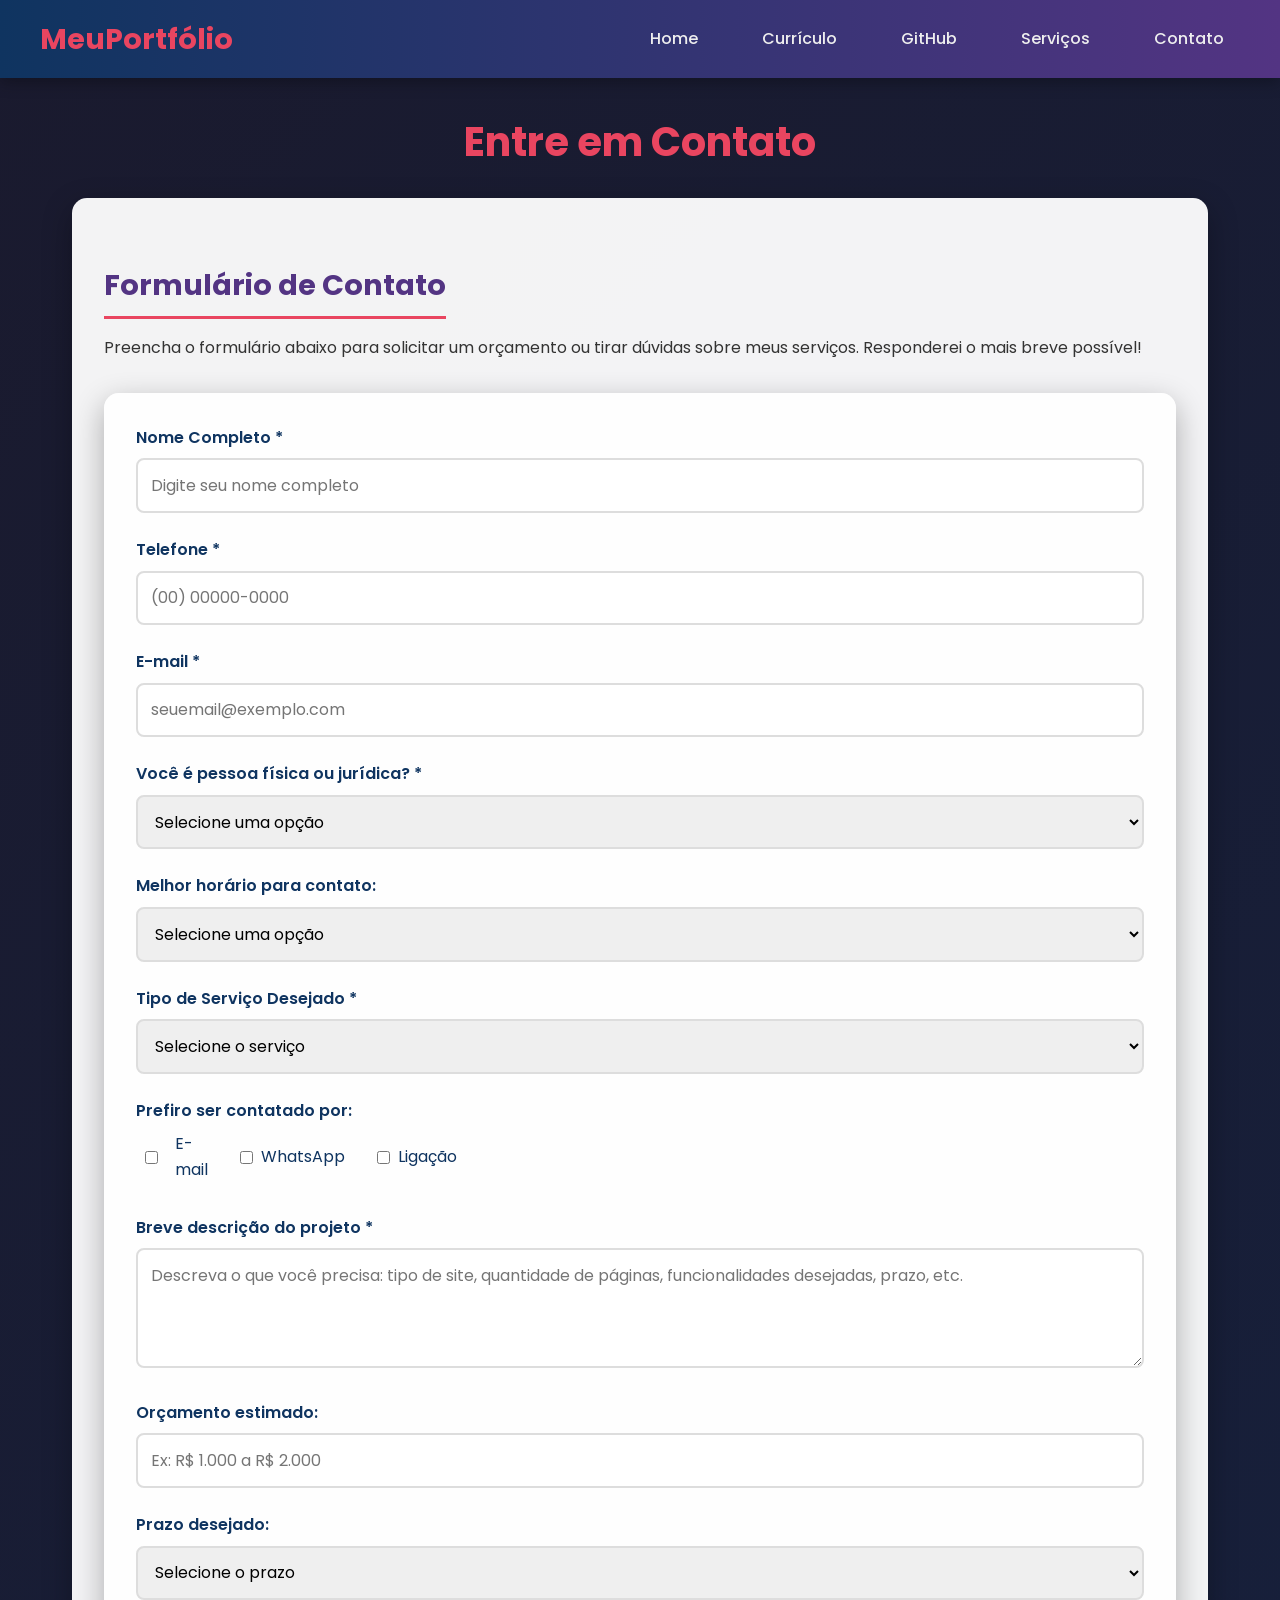
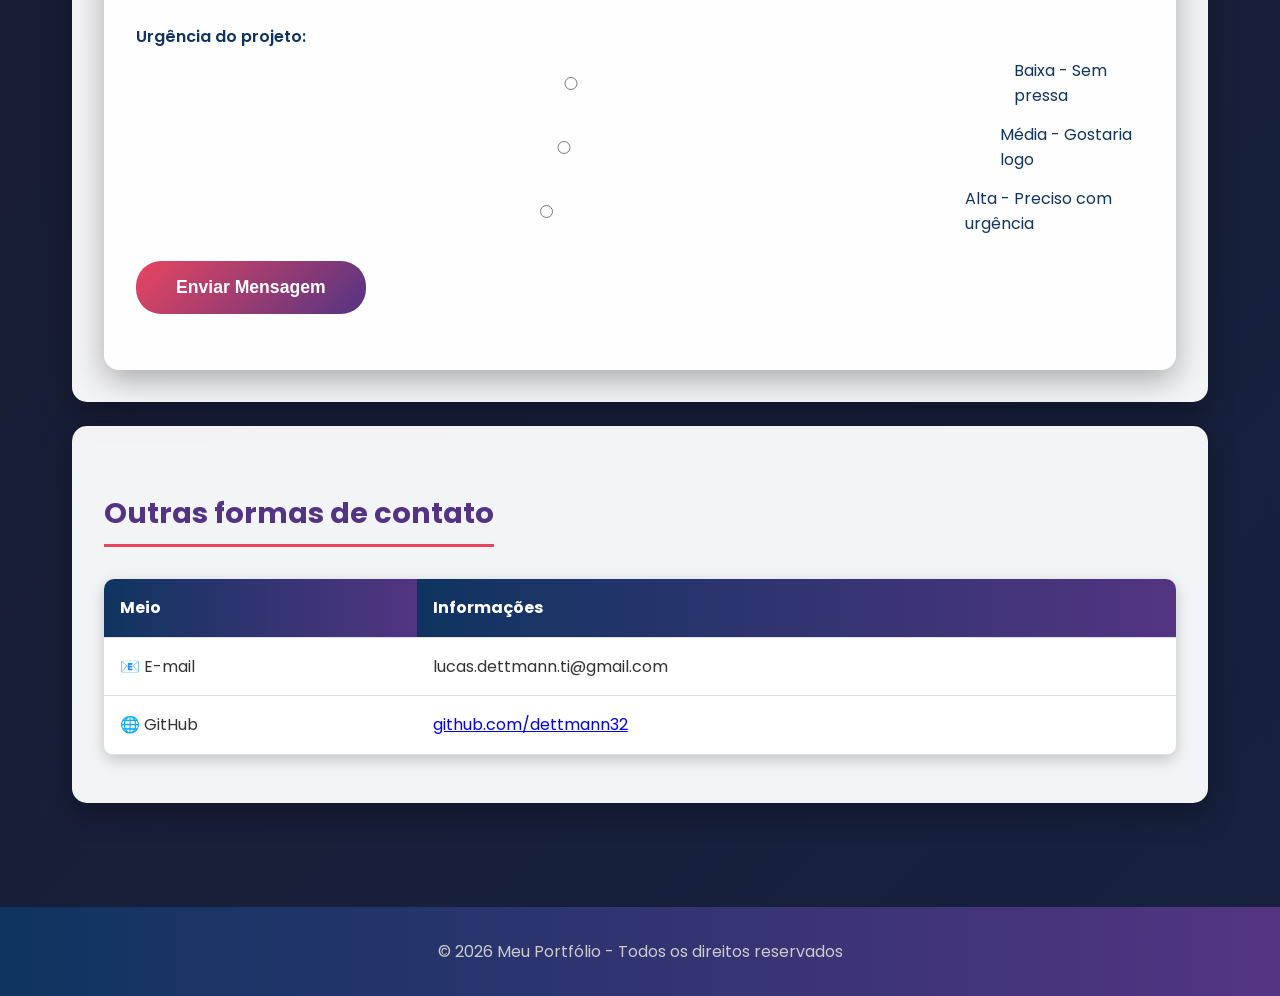
==== pages/contato.html @ 50a173eb "potifolio quebrado" ====
<!DOCTYPE html>
<html lang="pt-BR">
<head>
    <meta charset="UTF-8">
    <meta name="viewport" content="width=device-width, initial-scale=1.0">
    <title>Contato - Meu Portfólio</title>
    <link rel="stylesheet" href="../style.css">
</head>
<body>
    <header>
        <nav>
            <a href="../index.html" class="logo">MeuPortfólio</a>
            <ul>
                <li><a href="../index.html">Home</a></li>
                <li><a href="curriculo.html">Currículo</a></li>
                <li><a href="github.html">GitHub</a></li>
                <li><a href="servicos.html">Serviços</a></li>
                <li><a href="contato.html">Contato</a></li>
            </ul>
        </nav>
    </header>

    <main class="container">
        <h1>Entre em Contato</h1>

        <section class="card">
            <h2>Formulário de Contato</h2>
            <p style="margin-bottom: 2rem;">Preencha o formulário abaixo para solicitar um orçamento ou tirar dúvidas sobre meus serviços. Responderei o mais breve possível!</p>
            
            <form action="#" method="POST">
                <div class="form-group">
                    <label for="nome">Nome Completo *</label>
                    <input type="text" id="nome" name="nome" required placeholder="Digite seu nome completo">
                </div>

                <div class="form-group">
                    <label for="telefone">Telefone *</label>
                    <input type="tel" id="telefone" name="telefone" required placeholder="(00) 00000-0000">
                </div>

                <div class="form-group">
                    <label for="email">E-mail *</label>
                    <input type="email" id="email" name="email" required placeholder="seuemail@exemplo.com">
                </div>

                <div class="form-group">
                    <label for="tipo-cliente">Você é pessoa física ou jurídica? *</label>
                    <select id="tipo-cliente" name="tipo-cliente" required>
                        <option value="">Selecione uma opção</option>
                        <option value="pf">Pessoa Física</option>
                        <option value="pj">Pessoa Jurídica (Empresa)</option>
                    </select>
                </div>

                <div class="form-group">
                    <label for="horario">Melhor horário para contato:</label>
                    <select id="horario" name="horario">
                        <option value="">Selecione uma opção</option>
                        <option value="manha">Manhã (8h às 12h)</option>
                        <option value="tarde">Tarde (12h às 18h)</option>
                        <option value="noite">Noite (18h às 22h)</option>
                        <option value="qualquer">Qualquer horário</option>
                    </select>
                </div>

                <div class="form-group">
                    <label for="servico">Tipo de Serviço Desejado *</label>
                    <select id="servico" name="servico" required>
                        <option value="">Selecione o serviço</option>
                        <option value="estatico-1-2">Site Estático - 1 a 2 páginas (R$ 500)</option>
                        <option value="estatico-3-5">Site Estático - 3 a 5 páginas (R$ 1.000)</option>
                        <option value="estatico-mais-5">Site Estático - Mais de 5 páginas (R$ 2.000)</option>
                        <option value="dinamico-basico">Site Dinâmico Básico (A partir de R$ 3.000)</option>
                        <option value="dinamico-completo">Site Dinâmico Completo (A partir de R$ 5.000)</option>
                        <option value="avancado">Site Avançado (A partir de R$ 8.000)</option>
                        <option value="ecommerce">E-commerce (A partir de R$ 6.000)</option>
                        <option value="outro">Outro / Não sei ainda</option>
                    </select>
                </div>

                <div class="form-group">
                    <label>Prefiro ser contatado por:</label>
                    <div style="display: flex; gap: 2rem; margin-top: 0.5rem;">
                        <label style="display: flex; align-items: center; gap: 0.5rem; font-weight: normal;">
                            <input type="checkbox" name="contato-via" value="email"> E-mail
                        </label>
                        <label style="display: flex; align-items: center; gap: 0.5rem; font-weight: normal;">
                            <input type="checkbox" name="contato-via" value="whatsapp"> WhatsApp
                        </label>
                        <label style="display: flex; align-items: center; gap: 0.5rem; font-weight: normal;">
                            <input type="checkbox" name="contato-via" value="telefone"> Ligação
                        </label>
                    </div>
                </div>

                <div class="form-group">
                    <label for="descricao">Breve descrição do projeto *</label>
                    <textarea id="descricao" name="descricao" required placeholder="Descreva o que você precisa: tipo de site, quantidade de páginas, funcionalidades desejadas, prazo, etc."></textarea>
                </div>

                <div class="form-group">
                    <label for="orcamento">Orçamento estimado:</label>
                    <input type="text" id="orcamento" name="orcamento" placeholder="Ex: R$ 1.000 a R$ 2.000">
                </div>

                <div class="form-group">
                    <label for="prazo">Prazo desejado:</label>
                    <select id="prazo" name="prazo">
                        <option value="">Selecione o prazo</option>
                        <option value="1-mes">1 mês</option>
                        <option value="2-meses">2 meses</option>
                        <option value="3-meses">3 meses</option>
                        <option value="6-meses">6 meses</option>
                        <option value="sem-prazo">Sem prazo definido</option>
                    </select>
                </div>

                <div class="form-group">
                    <label>Urgência do projeto:</label>
                    <div style="margin-top: 0.5rem; display: flex; flex-direction: column; gap: 0.8rem;">
                        <label style="display: flex; align-items: center; gap: 0.5rem; font-weight: normal; margin: 0;">
                            <input type="radio" name="urgencia" value="baixa"> Baixa - Sem pressa
                        </label>
                        <label style="display: flex; align-items: center; gap: 0.5rem; font-weight: normal; margin: 0;">
                            <input type="radio" name="urgencia" value="media"> Média - Gostaria logo
                        </label>
                        <label style="display: flex; align-items: center; gap: 0.5rem; font-weight: normal; margin: 0;">
                            <input type="radio" name="urgencia" value="alta"> Alta - Preciso com urgência
                        </label>
                    </div>
                </div>

                <div class="form-group">
                    <button type="submit" class="btn">Enviar Mensagem</button>
                </div>
            </form>
        </section>

        <section class="card">
            <h2>Outras formas de contato</h2>
            <table>
                <tr>
                    <th>Meio</th>
                    <th>Informações</th>
                </tr>
                <tr>
                    <td>📧 E-mail</td>
                    <td>lucas.dettmann.ti@gmail.com</td>
                </tr>
                <tr>
                    <td>🌐 GitHub</td>
                    <td><a href="https://github.com/dettmann32" target="_blank">github.com/dettmann32</a></td>
                </tr>
            </table>
        </section>
    </main>

    <footer>
        <p>&copy; 2026 Meu Portfólio - Todos os direitos reservados</p>
    </footer>
</body>
</html>
---- style.css ----
@import url('https://fonts.googleapis.com/css2?family=Poppins:wght@300;400;600;700&display=swap');

* {
    margin: 0;
    padding: 0;
    box-sizing: border-box;
}

body {
    font-family: 'Poppins', sans-serif;
    background: linear-gradient(135deg, #1a1a2e 0%, #16213e 100%);
    color: #eee;
    min-height: 100vh;
    line-height: 1.6;
}

header {
    background: linear-gradient(90deg, #0f3460, #533483);
    padding: 1rem 2rem;
    position: sticky;
    top: 0;
    z-index: 100;
    box-shadow: 0 4px 15px rgba(0,0,0,0.3);
}

nav {
    display: flex;
    justify-content: space-between;
    align-items: center;
    max-width: 1200px;
    margin: 0 auto;
}

.logo {
    font-size: 1.8rem;
    font-weight: 700;
    color: #e94560;
    text-decoration: none;
}

nav ul {
    display: flex;
    list-style: none;
    gap: 2rem;
}

nav ul li a {
    color: #eee;
    text-decoration: none;
    font-weight: 500;
    transition: color 0.3s, transform 0.3s;
    padding: 0.5rem 1rem;
    border-radius: 5px;
}

nav ul li a:hover {
    color: #e94560;
    transform: translateY(-2px);
}

.container {
    max-width: 1200px;
    margin: 0 auto;
    padding: 2rem;
}

h1 {
    color: #e94560;
    font-size: 2.5rem;
    margin-bottom: 1.5rem;
    text-align: center;
}

h2 {
    color: #533483;
    font-size: 1.8rem;
    margin: 2rem 0 1rem;
    padding-bottom: 0.5rem;
    border-bottom: 3px solid #e94560;
    display: inline-block;
}

h3 {
    color: #0f3460;
    font-size: 1.3rem;
    margin: 1rem 0 0.5rem;
}

.card {
    background: rgba(255,255,255,0.95);
    border-radius: 15px;
    padding: 2rem;
    margin: 1.5rem 0;
    box-shadow: 0 10px 30px rgba(0,0,0,0.3);
    color: #333;
}

.hero {
    text-align: center;
    padding: 4rem 2rem;
    background: linear-gradient(135deg, #0f3460 0%, #533483 100%);
    border-radius: 20px;
    margin-bottom: 2rem;
}

.hero img {
    width: 200px;
    height: 200px;
    border-radius: 50%;
    border: 5px solid #e94560;
    object-fit: cover;
    margin-bottom: 1.5rem;
    box-shadow: 0 10px 30px rgba(0,0,0,0.4);
}

.hero h1 {
    color: #fff;
    font-size: 3rem;
    margin-bottom: 0.5rem;
}

.hero p {
    color: #ccc;
    font-size: 1.2rem;
}

.skills-grid {
    display: grid;
    grid-template-columns: repeat(auto-fit, minmax(250px, 1fr));
    gap: 1.5rem;
    margin: 1.5rem 0;
}

.skill-item {
    background: linear-gradient(135deg, #0f3460, #533483);
    padding: 1.5rem;
    border-radius: 10px;
    text-align: center;
    transition: transform 0.3s;
}

.skill-item:hover {
    transform: translateY(-5px);
}

.skill-item span {
    font-size: 2rem;
    display: block;
    margin-bottom: 0.5rem;
}

table {
    width: 100%;
    border-collapse: collapse;
    margin: 1rem 0;
    background: #fff;
    border-radius: 10px;
    overflow: hidden;
    box-shadow: 0 5px 15px rgba(0,0,0,0.2);
}

th, td {
    padding: 1rem;
    text-align: left;
    border-bottom: 1px solid #ddd;
}

th {
    background: linear-gradient(90deg, #0f3460, #533483);
    color: #fff;
}

tr:hover {
    background: rgba(83, 52, 131, 0.1);
}

form {
    background: rgba(255,255,255,0.95);
    padding: 2rem;
    border-radius: 15px;
    color: #333;
    box-shadow: 0 10px 30px rgba(0,0,0,0.3);
}

.form-group {
    margin-bottom: 1.5rem;
}

label {
    display: block;
    font-weight: 600;
    margin-bottom: 0.5rem;
    color: #0f3460;
}

input, select, textarea {
    width: 100%;
    padding: 0.8rem;
    border: 2px solid #ddd;
    border-radius: 8px;
    font-size: 1rem;
    font-family: inherit;
    transition: border-color 0.3s;
}

input:focus, select:focus, textarea:focus {
    outline: none;
    border-color: #e94560;
}

textarea {
    min-height: 120px;
    resize: vertical;
}

.btn {
    background: linear-gradient(135deg, #e94560, #533483);
    color: #fff;
    padding: 1rem 2.5rem;
    border: none;
    border-radius: 25px;
    font-size: 1.1rem;
    font-weight: 600;
    cursor: pointer;
    transition: transform 0.3s, box-shadow 0.3s;
}

.btn:hover {
    transform: translateY(-3px);
    box-shadow: 0 10px 20px rgba(233, 69, 96, 0.4);
}

.github-card {
    text-align: center;
    padding: 3rem;
}

.github-card a {
    display: inline-block;
    background: linear-gradient(135deg, #333, #555);
    color: #fff;
    padding: 1.5rem 3rem;
    border-radius: 10px;
    text-decoration: none;
    font-size: 1.3rem;
    font-weight: 600;
    transition: transform 0.3s, box-shadow 0.3s;
    margin-top: 1rem;
}

.github-card a:hover {
    transform: translateY(-5px);
    box-shadow: 0 15px 30px rgba(0,0,0,0.4);
}

.services-grid {
    display: grid;
    grid-template-columns: repeat(auto-fit, minmax(300px, 1fr));
    gap: 2rem;
    margin: 2rem 0;
}

.service-card {
    background: linear-gradient(135deg, #fff, #f5f5f5);
    border-radius: 15px;
    padding: 2rem;
    text-align: center;
    color: #333;
    transition: transform 0.3s;
    border: 3px solid transparent;
}

.service-card:hover {
    transform: scale(1.05);
    border-color: #e94560;
}

.service-card h3 {
    color: #0f3460;
    margin-bottom: 0.5rem;
}

.service-card .price {
    font-size: 2.5rem;
    font-weight: 700;
    color: #e94560;
    margin: 1rem 0;
}

footer {
    background: linear-gradient(90deg, #0f3460, #533483);
    text-align: center;
    padding: 2rem;
    margin-top: 3rem;
}

footer p {
    color: #ccc;
}

@media (max-width: 768px) {
    nav {
        flex-direction: column;
        gap: 1rem;
    }
    
    nav ul {
        flex-wrap: wrap;
        justify-content: center;
        gap: 1rem;
    }
    
    .hero h1 {
        font-size: 2rem;
    }
    
    h1 {
        font-size: 1.8rem;
    }
}
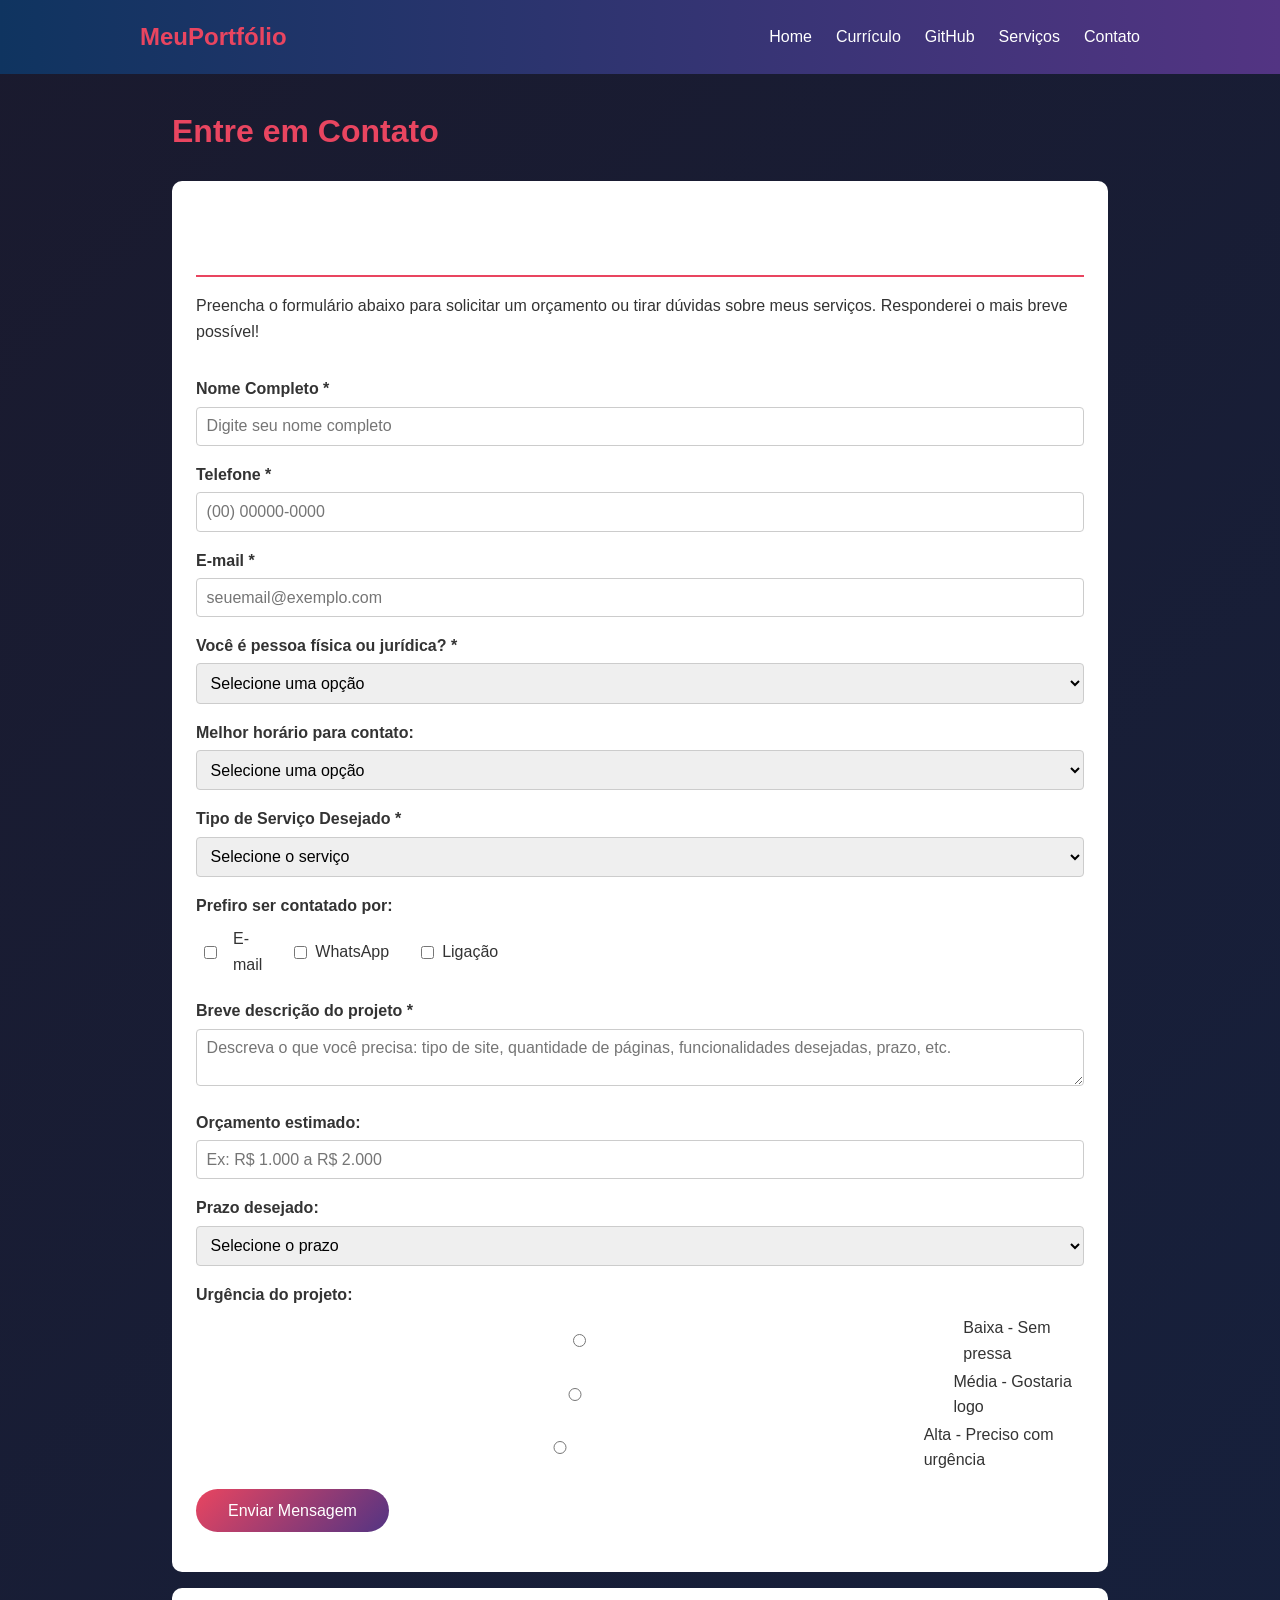
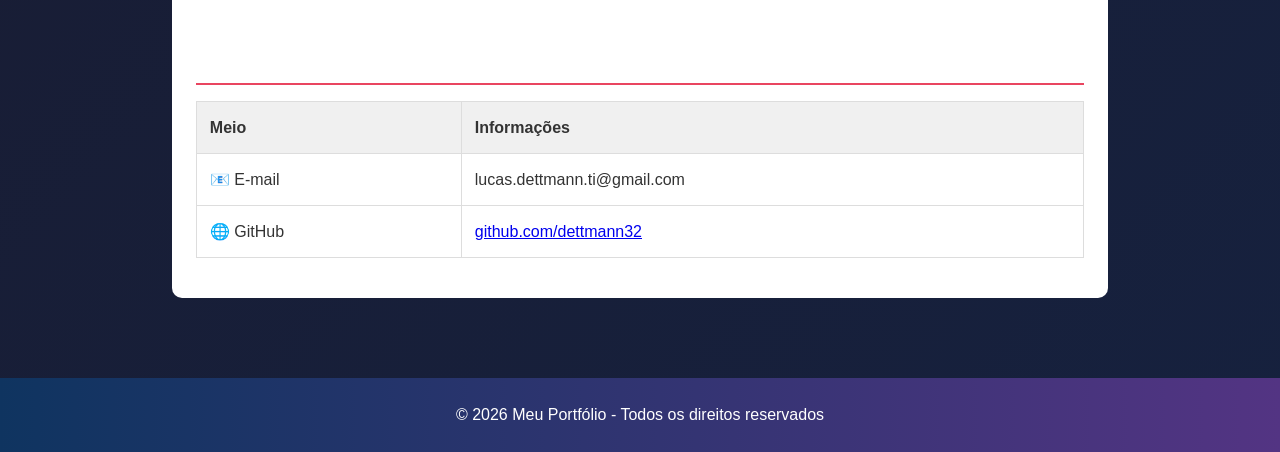
==== commit 0f37a2f2: "ta quebrado ainda" ====
--- a/pages/contato.html
+++ b/pages/contato.html
@@ -117,14 +117,14 @@
 
                 <div class="form-group">
                     <label>Urgência do projeto:</label>
-                    <div style="margin-top: 0.5rem; display: flex; flex-direction: column; gap: 0.8rem;">
-                        <label style="display: flex; align-items: center; gap: 0.5rem; font-weight: normal; margin: 0;">
+                    <div style="margin-top: 0.5rem; display: flex; flex-direction: column; gap: 2px;">
+                        <label style="display: flex; align-items: center; gap: 0; font-weight: normal; margin: 0;">
                             <input type="radio" name="urgencia" value="baixa"> Baixa - Sem pressa
                         </label>
-                        <label style="display: flex; align-items: center; gap: 0.5rem; font-weight: normal; margin: 0;">
+                        <label style="display: flex; align-items: center; gap: 0; font-weight: normal; margin: 0;">
                             <input type="radio" name="urgencia" value="media"> Média - Gostaria logo
                         </label>
-                        <label style="display: flex; align-items: center; gap: 0.5rem; font-weight: normal; margin: 0;">
+                        <label style="display: flex; align-items: center; gap: 0; font-weight: normal; margin: 0;">
                             <input type="radio" name="urgencia" value="alta"> Alta - Preciso com urgência
                         </label>
                     </div>
--- a/style.css
+++ b/style.css
@@ -1,5 +1,3 @@
-@import url('https://fonts.googleapis.com/css2?family=Poppins:wght@300;400;600;700&display=swap');
-
 * {
     margin: 0;
     padding: 0;
@@ -7,314 +5,251 @@
 }
 
 body {
-    font-family: 'Poppins', sans-serif;
+    font-family: Arial, sans-serif;
     background: linear-gradient(135deg, #1a1a2e 0%, #16213e 100%);
     color: #eee;
-    min-height: 100vh;
     line-height: 1.6;
 }
 
 header {
     background: linear-gradient(90deg, #0f3460, #533483);
     padding: 1rem 2rem;
-    position: sticky;
-    top: 0;
-    z-index: 100;
-    box-shadow: 0 4px 15px rgba(0,0,0,0.3);
 }
 
 nav {
     display: flex;
     justify-content: space-between;
     align-items: center;
-    max-width: 1200px;
+    max-width: 1000px;
     margin: 0 auto;
 }
 
 .logo {
-    font-size: 1.8rem;
-    font-weight: 700;
     color: #e94560;
     text-decoration: none;
+    font-size: 1.5rem;
+    font-weight: bold;
 }
 
 nav ul {
     display: flex;
     list-style: none;
-    gap: 2rem;
+    gap: 1.5rem;
 }
 
 nav ul li a {
-    color: #eee;
+    color: #fff;
     text-decoration: none;
-    font-weight: 500;
-    transition: color 0.3s, transform 0.3s;
-    padding: 0.5rem 1rem;
-    border-radius: 5px;
 }
 
 nav ul li a:hover {
     color: #e94560;
-    transform: translateY(-2px);
 }
 
 .container {
-    max-width: 1200px;
+    max-width: 1000px;
     margin: 0 auto;
     padding: 2rem;
 }
 
 h1 {
     color: #e94560;
-    font-size: 2.5rem;
+    font-size: 2rem;
     margin-bottom: 1.5rem;
-    text-align: center;
 }
 
 h2 {
-    color: #533483;
-    font-size: 1.8rem;
-    margin: 2rem 0 1rem;
+    color: #fff;
+    font-size: 1.5rem;
+    margin: 1.5rem 0 1rem;
+    border-bottom: 2px solid #e94560;
     padding-bottom: 0.5rem;
-    border-bottom: 3px solid #e94560;
-    display: inline-block;
-}
-
-h3 {
-    color: #0f3460;
-    font-size: 1.3rem;
-    margin: 1rem 0 0.5rem;
 }
 
 .card {
-    background: rgba(255,255,255,0.95);
-    border-radius: 15px;
-    padding: 2rem;
-    margin: 1.5rem 0;
-    box-shadow: 0 10px 30px rgba(0,0,0,0.3);
+    background: #fff;
     color: #333;
-}
-
-.hero {
-    text-align: center;
-    padding: 4rem 2rem;
-    background: linear-gradient(135deg, #0f3460 0%, #533483 100%);
-    border-radius: 20px;
-    margin-bottom: 2rem;
-}
-
-.hero img {
-    width: 200px;
-    height: 200px;
-    border-radius: 50%;
-    border: 5px solid #e94560;
-    object-fit: cover;
-    margin-bottom: 1.5rem;
-    box-shadow: 0 10px 30px rgba(0,0,0,0.4);
-}
-
-.hero h1 {
-    color: #fff;
-    font-size: 3rem;
-    margin-bottom: 0.5rem;
-}
-
-.hero p {
-    color: #ccc;
-    font-size: 1.2rem;
-}
-
-.skills-grid {
-    display: grid;
-    grid-template-columns: repeat(auto-fit, minmax(250px, 1fr));
-    gap: 1.5rem;
-    margin: 1.5rem 0;
-}
-
-.skill-item {
-    background: linear-gradient(135deg, #0f3460, #533483);
     padding: 1.5rem;
+    margin: 1rem 0;
     border-radius: 10px;
-    text-align: center;
-    transition: transform 0.3s;
-}
-
-.skill-item:hover {
-    transform: translateY(-5px);
-}
-
-.skill-item span {
-    font-size: 2rem;
-    display: block;
-    margin-bottom: 0.5rem;
+}
+
+.card:hover {
+    box-shadow: 0 5px 15px rgba(0,0,0,0.3);
 }
 
 table {
     width: 100%;
     border-collapse: collapse;
     margin: 1rem 0;
-    background: #fff;
-    border-radius: 10px;
-    overflow: hidden;
-    box-shadow: 0 5px 15px rgba(0,0,0,0.2);
 }
 
 th, td {
-    padding: 1rem;
+    padding: 0.8rem;
     text-align: left;
-    border-bottom: 1px solid #ddd;
+    border: 1px solid #ddd;
 }
 
 th {
-    background: linear-gradient(90deg, #0f3460, #533483);
-    color: #fff;
-}
-
-tr:hover {
-    background: rgba(83, 52, 131, 0.1);
-}
-
-form {
-    background: rgba(255,255,255,0.95);
-    padding: 2rem;
-    border-radius: 15px;
-    color: #333;
-    box-shadow: 0 10px 30px rgba(0,0,0,0.3);
+    background-color: #f0f0f0;
+}
+
+input, select, textarea {
+    width: 100%;
+    padding: 0.6rem;
+    border: 1px solid #ccc;
+    border-radius: 4px;
+    font-size: 1rem;
+    font-family: inherit;
+}
+
+input:focus, select:focus, textarea:focus {
+    border-color: #e94560;
+    outline: none;
 }
 
 .form-group {
-    margin-bottom: 1.5rem;
+    margin-bottom: 1rem;
 }
 
 label {
     display: block;
-    font-weight: 600;
-    margin-bottom: 0.5rem;
-    color: #0f3460;
-}
-
-input, select, textarea {
-    width: 100%;
-    padding: 0.8rem;
-    border: 2px solid #ddd;
-    border-radius: 8px;
-    font-size: 1rem;
-    font-family: inherit;
-    transition: border-color 0.3s;
-}
-
-input:focus, select:focus, textarea:focus {
-    outline: none;
-    border-color: #e94560;
-}
-
-textarea {
-    min-height: 120px;
-    resize: vertical;
+    font-weight: bold;
+    margin-bottom: 0.3rem;
 }
 
 .btn {
     background: linear-gradient(135deg, #e94560, #533483);
     color: #fff;
-    padding: 1rem 2.5rem;
+    padding: 0.8rem 2rem;
     border: none;
     border-radius: 25px;
-    font-size: 1.1rem;
-    font-weight: 600;
+    font-size: 1rem;
     cursor: pointer;
-    transition: transform 0.3s, box-shadow 0.3s;
 }
 
 .btn:hover {
-    transform: translateY(-3px);
-    box-shadow: 0 10px 20px rgba(233, 69, 96, 0.4);
+    opacity: 0.9;
+}
+
+footer {
+    background: linear-gradient(90deg, #0f3460, #533483);
+    color: #fff;
+    text-align: center;
+    padding: 1.5rem;
+    margin-top: 2rem;
+}
+
+.hero {
+    text-align: center;
+    padding: 2rem;
+    background: linear-gradient(135deg, #0f3460, #533483);
+    border-radius: 10px;
+    margin-bottom: 1.5rem;
+}
+
+.hero img {
+    width: 150px;
+    height: 150px;
+    border-radius: 50%;
+    object-fit: cover;
+    border: 3px solid #e94560;
+}
+
+.hero h1 {
+    color: #fff;
+}
+
+.hero p {
+    color: #ccc;
+}
+
+.skills-grid {
+    display: flex;
+    gap: 1rem;
+    margin: 1rem 0;
+    flex-wrap: wrap;
+}
+
+.skill-item {
+    background: linear-gradient(135deg, #0f3460, #533483);
+    color: #fff;
+    padding: 1rem;
+    border-radius: 8px;
+    text-align: center;
+    flex: 1;
+    min-width: 150px;
+}
+
+.skills-grid h3 {
+    color: #fff;
+    margin-bottom: 0.3rem;
+}
+
+.skills-grid p {
+    color: #ccc;
+    font-size: 0.9rem;
+}
+
+.services-grid {
+    display: flex;
+    gap: 1rem;
+    flex-wrap: wrap;
+}
+
+.service-card {
+    background: #fff;
+    padding: 1.5rem;
+    border-radius: 10px;
+    flex: 1;
+    min-width: 200px;
+    text-align: center;
+}
+
+.service-card:hover {
+    box-shadow: 0 5px 15px rgba(0,0,0,0.3);
+}
+
+.service-card h3 {
+    color: #333;
+}
+
+.service-card .price {
+    font-size: 1.8rem;
+    font-weight: bold;
+    color: #e94560;
+    margin: 0.5rem 0;
 }
 
 .github-card {
     text-align: center;
-    padding: 3rem;
+    padding: 2rem;
+}
+
+.github-card img {
+    width: 100px;
+    margin-bottom: 1rem;
 }
 
 .github-card a {
     display: inline-block;
-    background: linear-gradient(135deg, #333, #555);
-    color: #fff;
-    padding: 1.5rem 3rem;
-    border-radius: 10px;
+    background: #333;
+    color: #fff;
+    padding: 1rem 2rem;
     text-decoration: none;
-    font-size: 1.3rem;
-    font-weight: 600;
-    transition: transform 0.3s, box-shadow 0.3s;
+    border-radius: 5px;
     margin-top: 1rem;
 }
 
 .github-card a:hover {
-    transform: translateY(-5px);
-    box-shadow: 0 15px 30px rgba(0,0,0,0.4);
-}
-
-.services-grid {
-    display: grid;
-    grid-template-columns: repeat(auto-fit, minmax(300px, 1fr));
-    gap: 2rem;
-    margin: 2rem 0;
-}
-
-.service-card {
-    background: linear-gradient(135deg, #fff, #f5f5f5);
-    border-radius: 15px;
-    padding: 2rem;
-    text-align: center;
-    color: #333;
-    transition: transform 0.3s;
-    border: 3px solid transparent;
-}
-
-.service-card:hover {
-    transform: scale(1.05);
-    border-color: #e94560;
-}
-
-.service-card h3 {
-    color: #0f3460;
+    background: #555;
+}
+
+ul {
+    margin-left: 1.5rem;
+    margin-top: 0.5rem;
+}
+
+ul li {
     margin-bottom: 0.5rem;
 }
-
-.service-card .price {
-    font-size: 2.5rem;
-    font-weight: 700;
-    color: #e94560;
-    margin: 1rem 0;
-}
-
-footer {
-    background: linear-gradient(90deg, #0f3460, #533483);
-    text-align: center;
-    padding: 2rem;
-    margin-top: 3rem;
-}
-
-footer p {
-    color: #ccc;
-}
-
-@media (max-width: 768px) {
-    nav {
-        flex-direction: column;
-        gap: 1rem;
-    }
-    
-    nav ul {
-        flex-wrap: wrap;
-        justify-content: center;
-        gap: 1rem;
-    }
-    
-    .hero h1 {
-        font-size: 2rem;
-    }
-    
-    h1 {
-        font-size: 1.8rem;
-    }
-}
